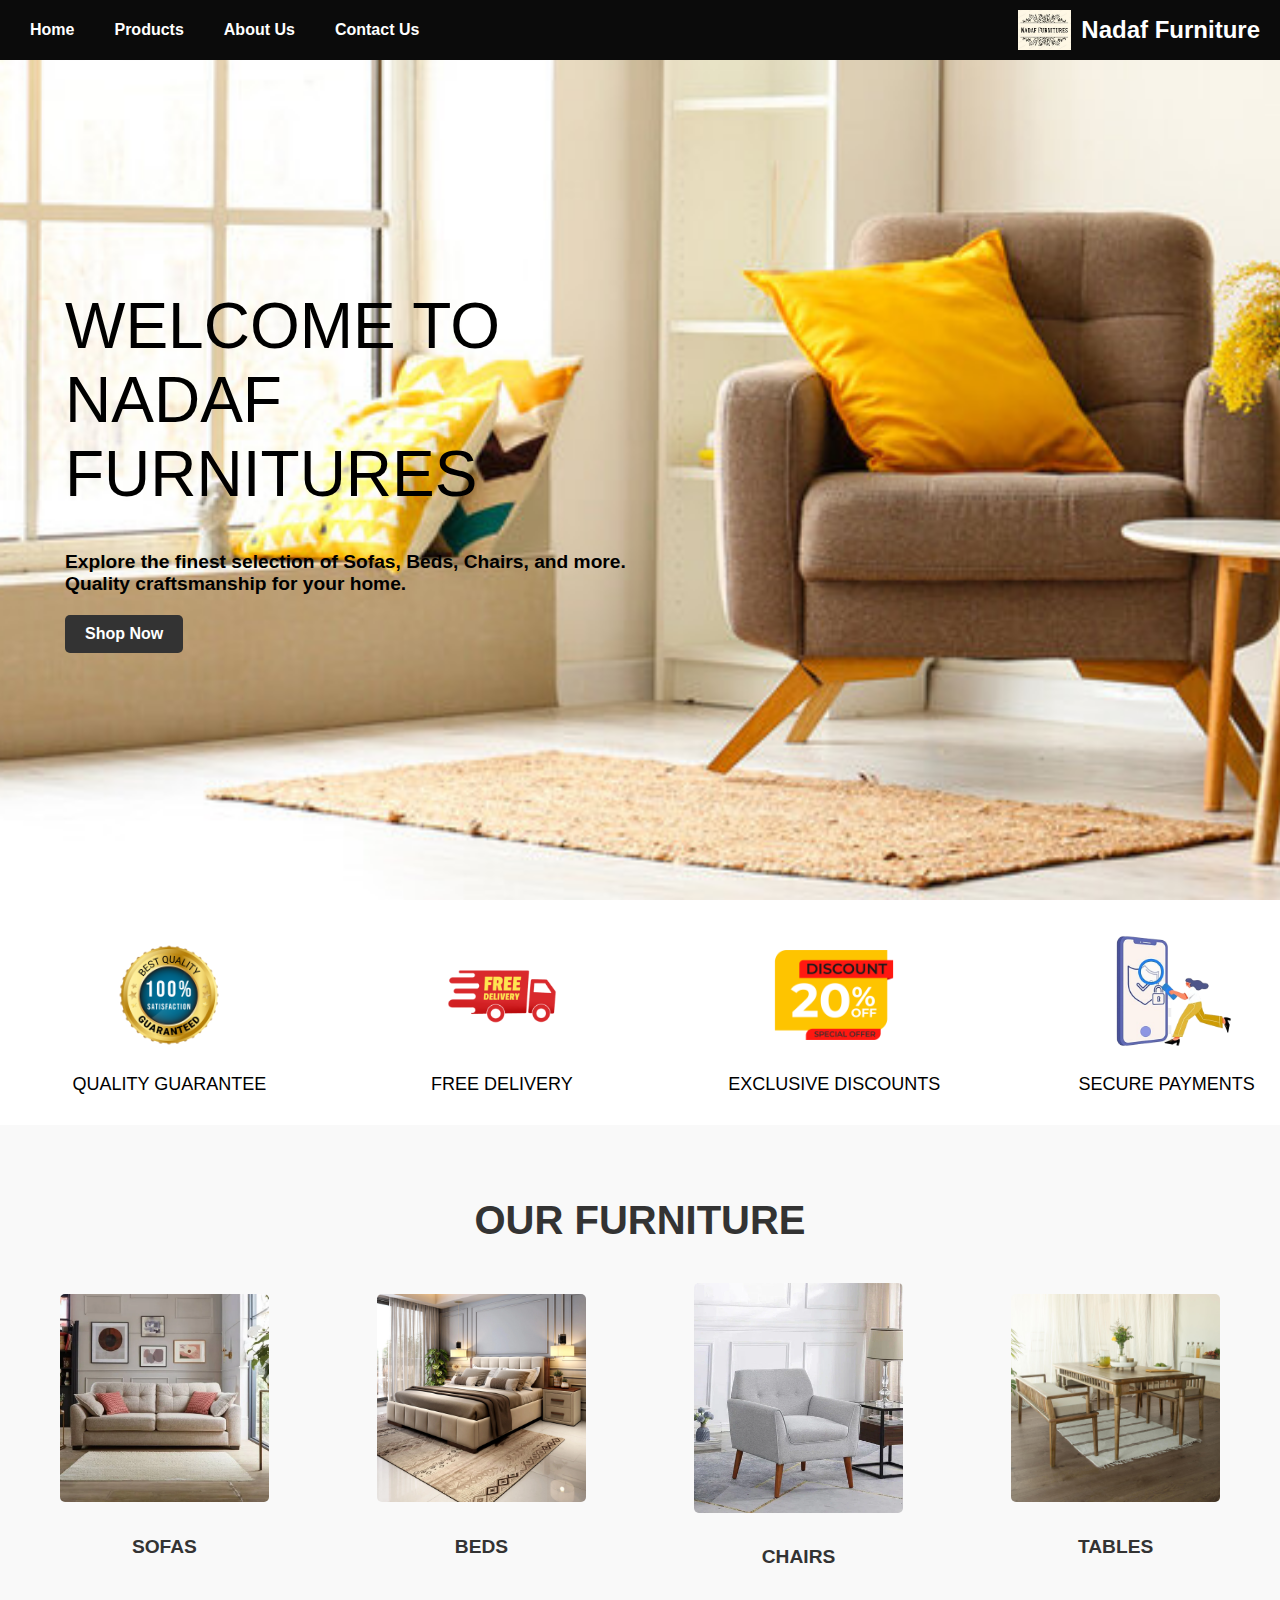
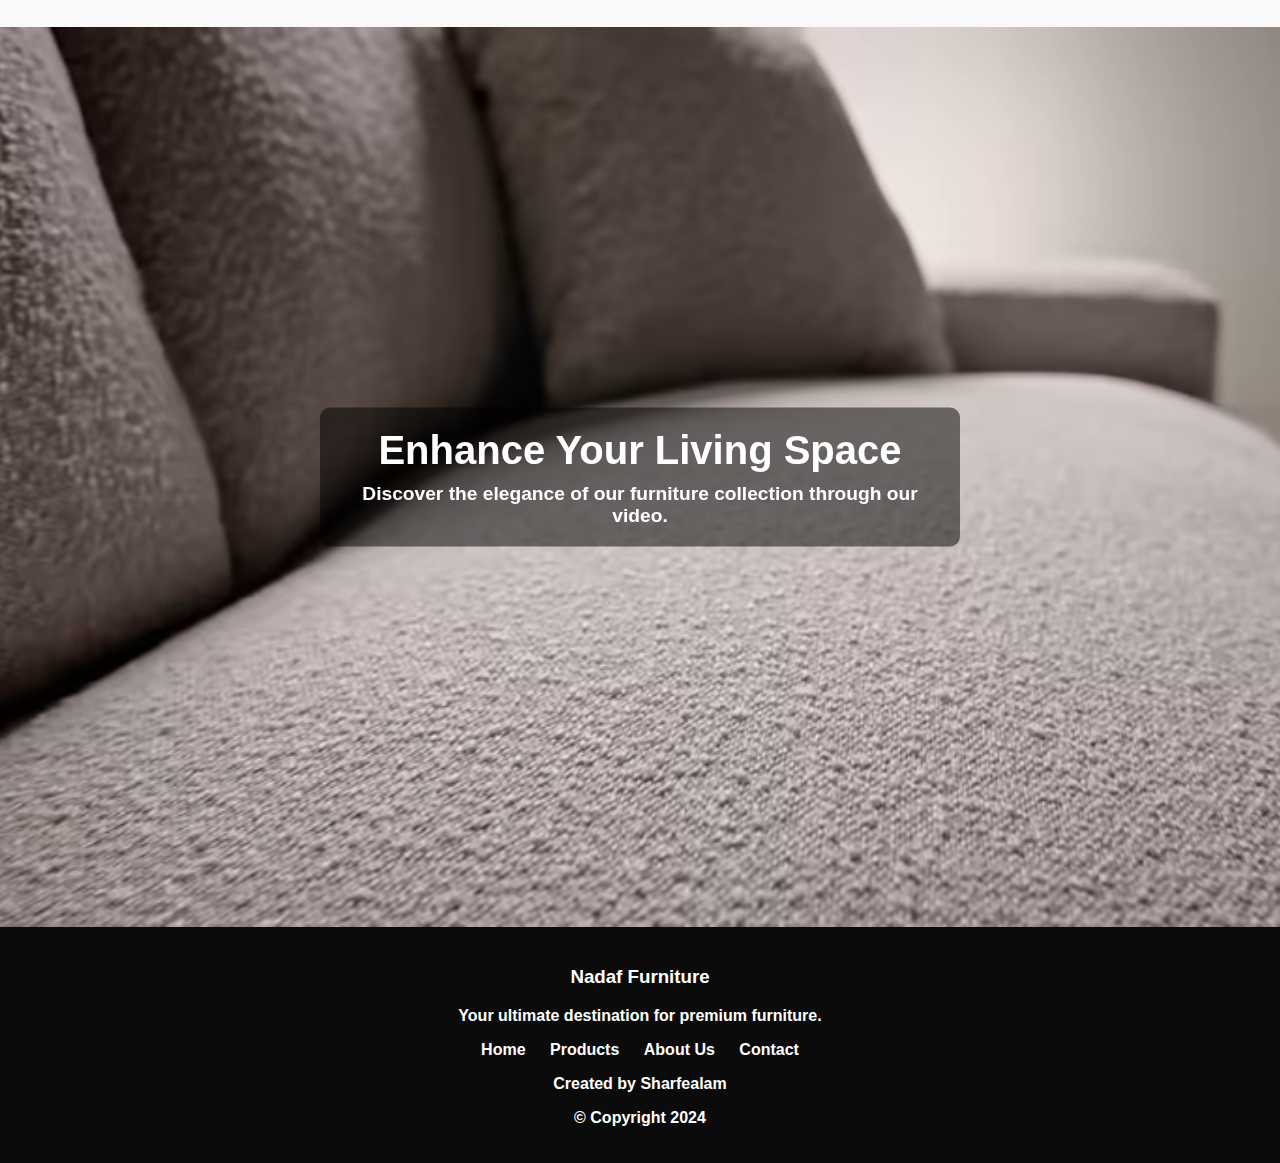
==== index.html @ edcb3baf "first commit" ====
<!DOCTYPE html>
<html lang="en">
<head>
    <meta charset="UTF-8">
    <meta name="viewport" content="width=device-width, initial-scale=1.0">
    <title>Nadaf Furnitures</title>
    <link rel="stylesheet" href="style.css">
</head>
<body>
    <!-- Navbar -->
    <header>
        <nav id="nav">
            <ul class="nav-links">
                <li><a href="index.html">Home</a></li>
                <li><a href="product.html">Products</a></li>
                <li><a href="aboutus.html">About Us</a></li>
                <li><a href="contact.html">Contact Us</a></li>
            </ul>
            <div class="logo-container">
                <img src="images/logo.JPG" alt="Furniture World Logo">
                <h1 class="cmpny-name">Nadaf Furniture</h1> 
            </div>
            <div class="menu-toggle">
                <span></span>
                <span></span>
                <span></span>
            </div>
        </nav>
    </header>

    <!-- Banner Section -->
    <section id="banner">
        <div id="banner-text">
            <h1>Welcome to<br>Nadaf Furnitures</h1>
            <p>Explore the finest selection of Sofas, Beds, Chairs, and more. Quality craftsmanship for your home.</p>
            <a href="#products" class="btn">Shop Now</a>
        </div>
       
    </section>

    <!-- Services Section -->
    <div id="services">
        <div class="services-item">
            <img src="images/quality.png" alt="Quality Guarantee">
            <h3>Quality Guarantee</h3>
        </div>
        <div class="services-item">
            <img src="images/fd.png" alt="Free Delivery">
            <h3>Free Delivery</h3>
        </div>
        <div class="services-item">
            <img src="images/discount.png" alt="Exclusive Discounts">
            <h3>Exclusive Discounts</h3>
        </div>
        <div class="services-item">
            <img src="images/secure.png" alt="Secure Payments">
            <h3>Secure Payments</h3>
        </div>
    </div>
    
    <!-- Product Categories -->
    <section id="product-categories">
        <h2 class="section-title">Our Furniture</h2>
        <div class="category-list">
            <a href="product.html#sofas">
                <img src="images/sofa.webp" alt="Sofas">
                <p>Sofas</p>
            </a>
            <a href="product.html#beds">
                <img src="images/bed2.webp" alt="Beds">
                <p>Beds</p>
            </a>
            <a href="product.html#chairs">
                <img src="images/chair.webp" alt="Chairs">
                <p>Chairs</p>
            </a>
            <a href="product.html#tables">
                <img src="images/table.jpg" alt="Tables">
                <p>Tables</p>
            </a>
        </div>
    </section>

    <!-- Video Section -->
<section id="video-section">
    <video autoplay muted loop id="background-video">
        <source src="images/f2-video..mp4" type="video/mp4">
        Your browser does not support the video tag.
    </video>
    <div class="video-overlay">
        <h2>Enhance Your Living Space</h2>
        <p>Discover the elegance of our furniture collection through our video.</p>
    </div>
</section>



    <!-- Footer -->
    <footer id="footer">
        <div class="footer-content">
            <h3>Nadaf Furniture</h3>
            <p>Your ultimate destination for premium furniture.</p>
            <ul class="footer-links">
                <li><a href="index.html">Home</a></li>
                <li><a href="product.html">Products</a></li>
                <li><a href="aboutus.html">About Us</a></li>
                <li><a href="contact.html">Contact</a></li>
            </ul>
            <p>Created by Sharfealam</p>
            <p>© Copyright 2024</p>
        </div>
    </footer>

    <!-- JavaScript for Menu Toggle -->
    <script>
        const menuToggle = document.querySelector('.menu-toggle');
        const navLinks = document.querySelector('.nav-links');

        menuToggle.addEventListener('click', () => {
            navLinks.classList.toggle('active');
        });
    </script>
</body>
</html>
---- style.css ----
/* General Styles */
    * {
        font-family: sans-serif;
        font-weight: bold;
    }

    html, body {
        margin: 0;
        padding: 0;
        overflow-x: hidden; /* Prevent horizontal scrollbar */
    }

    body {
        font-family: Arial, sans-serif;
        background-color: #f4f4f4;
        box-sizing: border-box;
    }

    /* Header and Navbar */
    header {
        position: fixed;
        width: 100%;
        top: 0;
        left: 0;
        background-color: #0b0b0b;
        z-index: 1000;
        margin: 0;
        padding: 0;
    }

    #nav {
        display: flex;
        justify-content: space-between;
        align-items: center;
        padding: 10px 20px;
        color: #fff;
    }

    .logo-container {
        display: flex;
        align-items: center;
        margin-left: auto; /* Pushes the logo and company name to the right */
    }

    .logo-container img {
        height: 40px; /* Adjust size as needed */
        margin-right: 10px;
    }

    .logo-container h1 {
        margin: 0;
        font-size: 1.5em;
        color: white;
    }

    .nav-links {
        list-style: none;
        display: flex;
        margin: 0;
        padding: 0;
        margin-right: auto; /* Pushes the navigation links to the left */
    }

    .nav-links li {
        margin-right: 20px; /* Adjust the space between nav items */
    }

    .nav-links a {
        text-decoration: none;
        color: #fff;
        padding: 5px 10px;
        transition: background-color 0.3s ease;
    }

    .nav-links a:hover {
        background-color: whitesmoke;
        color: black;
    }

    /* Banner Section */
    #banner {
        display: flex;
        align-items: center;
        justify-content: space-between;
        background-image: url('images/bannerimage.jpg');
        background-repeat: no-repeat;
        background-size: cover;
        background-position: center;
        height: 100vh;
        width: 100%;
        margin: 0;
        padding: 0 20px;
        box-sizing: border-box;
    }

    #banner-text {
        max-width: 50%;
        margin-left: 45px;
        color: black; /* White text color for contrast */
    }

    #banner-text h1 {
        text-transform: uppercase;
        font-size: 4em;
        font-weight: 300;
        margin-bottom: 40px;
    }

    #banner-text p {
        font-size: 1.2em;
        margin-bottom: 20px;
    }

    #banner-image img {
        max-width: 400px;
        width: 100%;
        height: auto;
        margin-right: 65px;
        margin-top: 25px;
    }

    /* Services Section */
    #services {
        background-color: white;
        width: 95%;
        margin: 0 auto;
        display: flex;
        justify-content: space-between;
        align-items: center;
        padding: 30px 60px;
    }

    .services-item {
        width: 18%; /* Adjusted width for better spacing */
        text-align: center;
    }

    .services-item img {
        width: 130px;
        height: auto;
        margin-bottom: 10px;
    }

    .services-item h3 {
        font-size: 18px;
        text-transform: uppercase;
        font-weight: 400;
        margin: 0;
    }

    /* Product Categories Section */
    #product-categories {
        background-color: #f9f9f9;
        padding: 40px 60px;
    }

    .section-title {
        text-align: center;
        font-size: 2.5em;
        text-transform: uppercase;
        margin-bottom: 40px;
        color: #333;
    }

    .category-list {
        display: flex;
        justify-content: space-between;
        align-items: center;
        flex-wrap: wrap;
    }

    .category-list a {
        text-align: center;
        width: 18%; /* Adjusted width for better spacing */
        text-decoration: none;
        color: #333;
        transition: transform 0.3s ease, box-shadow 0.3s ease;
    }

    .category-list a img {
        width: 100%;
        height: auto;
        border-radius: 5px;
        object-fit: cover;
        margin-bottom: 10px;
    }

    .category-list a:hover {
        transform: scale(1.05);
        box-shadow: 0 8px 15px rgba(0, 0, 0, 0.1);
    }

    .category-list p {
        font-size: 1.2em;
        text-transform: uppercase;
        font-weight: bold;
    }

    /* Products Section */
    #products {
        padding: 50px 20px;
        background-color: #fff;
        text-align: center;
    }

    .products {
        width: 95%;
        margin: 0 auto;
        padding: 50px;
        padding-top: 20px;
    }

    /* Center the heading of Sofas and Chairs */
    .products-label h4 {
        font-family: algerian;
        font-size: 30px;
        font-weight: 400;
        text-align: center; /* Center the text */
        width: 100%; /* Ensure the heading takes up full width */
        margin: 0 auto; /* Center the heading horizontally */
        margin-top: 15px;
    }


    .products-label a {
        color: #000;
        letter-spacing: 1px;
    }

    .products-list {
        width: 100%;
        display: flex;
        flex-wrap: wrap;
        gap: 20px; /* Space between items */
        justify-content: center; /* Center items horizontally */
    }

    .products-item {
        width: calc(20% - 20px); /* 5 items per row, adjusted for gap */
        background-color: #f9f9f9;
        border-radius: 10px;
        padding: 15px;
        text-align: center;
        transition: transform 0.3s ease, box-shadow 0.3s ease;
    }

    .products-item img {
        width: 100%;
        height: auto;
        border-radius: 10px;
        margin-bottom: 10px;
        transition: transform 0.3s ease, box-shadow 0.3s ease;
    }

    .products-item img:hover {
        transform: scale(1.1);
        box-shadow: 0 10px 20px rgba(0, 0, 0, 0.2);
    }

    .products-data {
        width: 90%;
        margin: 0 auto;
        display: flex;
        justify-content: space-between;
        align-items: center;
        margin-top: 15px;
        text-transform: uppercase;
        font-size: 20px;
    }

    /* Footer */
    #footer {
        padding: 20px;
        background-color: #0b0b0b;
        color: #fff;
        text-align: center;
    }

    .footer-links {
        list-style: none;
        padding: 0;
    }

    .footer-links li {
        display: inline-block;
        margin: 0 10px;
    }

    .footer-links a {
        color: #fff;
        text-decoration: none;
    }

    .footer-links a:hover {
        text-decoration: underline;
    }

    /* Buttons */
    .btn {
        display: inline-block;
        padding: 10px 20px;
        background-color: #333;
        color: #fff;
        text-decoration: none;
        border-radius: 5px;
        transition: background-color 0.3s ease, transform 0.3s ease;
    }

    .btn:hover {
        background-color: #555;
    }

    /* Responsive Adjustments */
    @media (max-width: 768px) {
        #banner {
            flex-direction: column;
            height: auto;
        }

        #banner-text {
            max-width: 100%;
            margin-left: 0;
            text-align: center;
            padding: 20px 0;
        }

        #banner-image img {
            margin: 0 auto;
            max-width: 80%;
        }

        .category-list a, .products-item, .services-item {
            width: 45%;
            margin-bottom: 20px;
        }
    }

/* Video Section */
#video-section {
    position: relative;
    width: 100%;
    height: 100vh; /* Full viewport height */
    overflow: hidden;
}

#background-video {
    width: 100%;
    height: 100%;
    object-fit: cover; /* Ensures the video covers the entire section */
}

.video-overlay {
    position: absolute;
    top: 50%;
    left: 50%;
    transform: translate(-50%, -50%);
    color: white;
    text-align: center;
    background: rgba(0, 0, 0, 0.5); /* Semi-transparent overlay for text readability */
    padding: 20px;
    border-radius: 10px;
}

.video-overlay h2 {
    font-size: 2.5em;
    margin: 0 0 10px;
}

.video-overlay p {
    font-size: 1.2em;
    margin: 0;
}


    @media (max-width: 480px) {
        .category-list a, .products-item, .services-item {
            width: 100%;
        }
    }
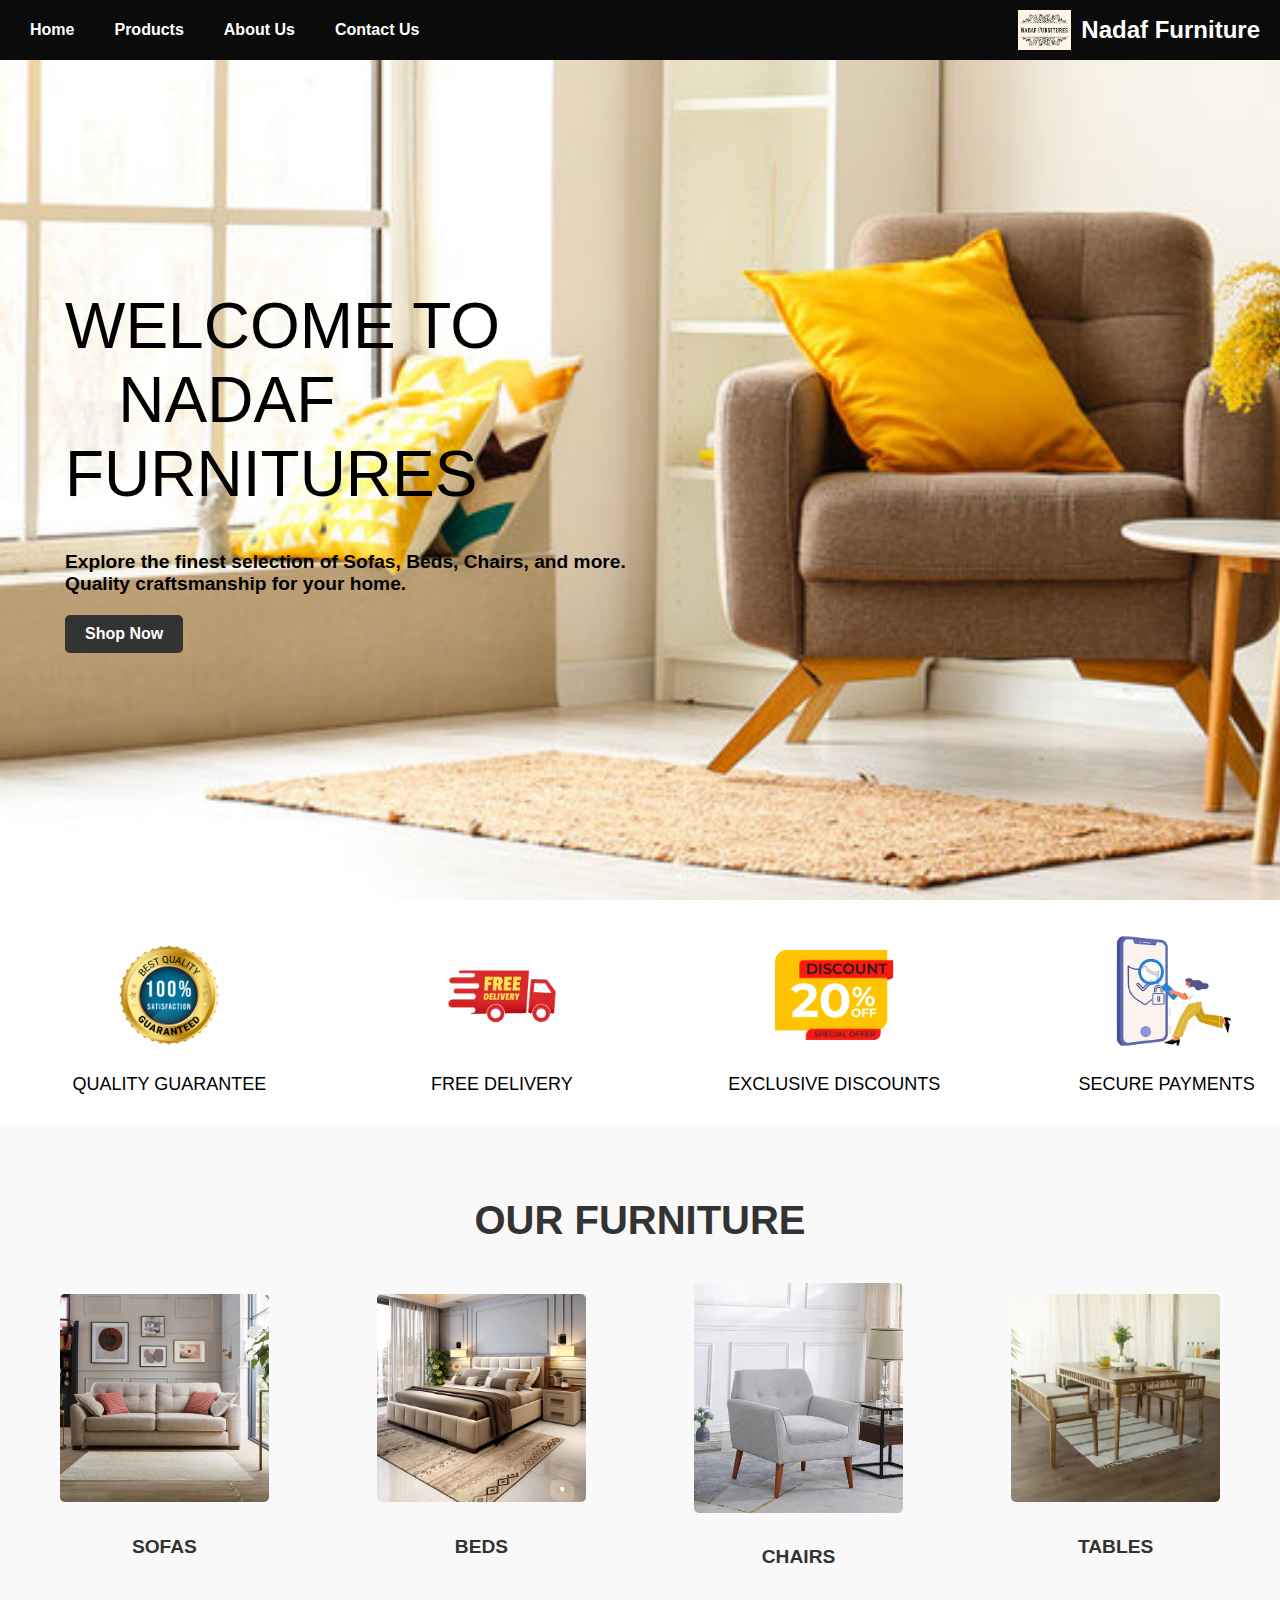
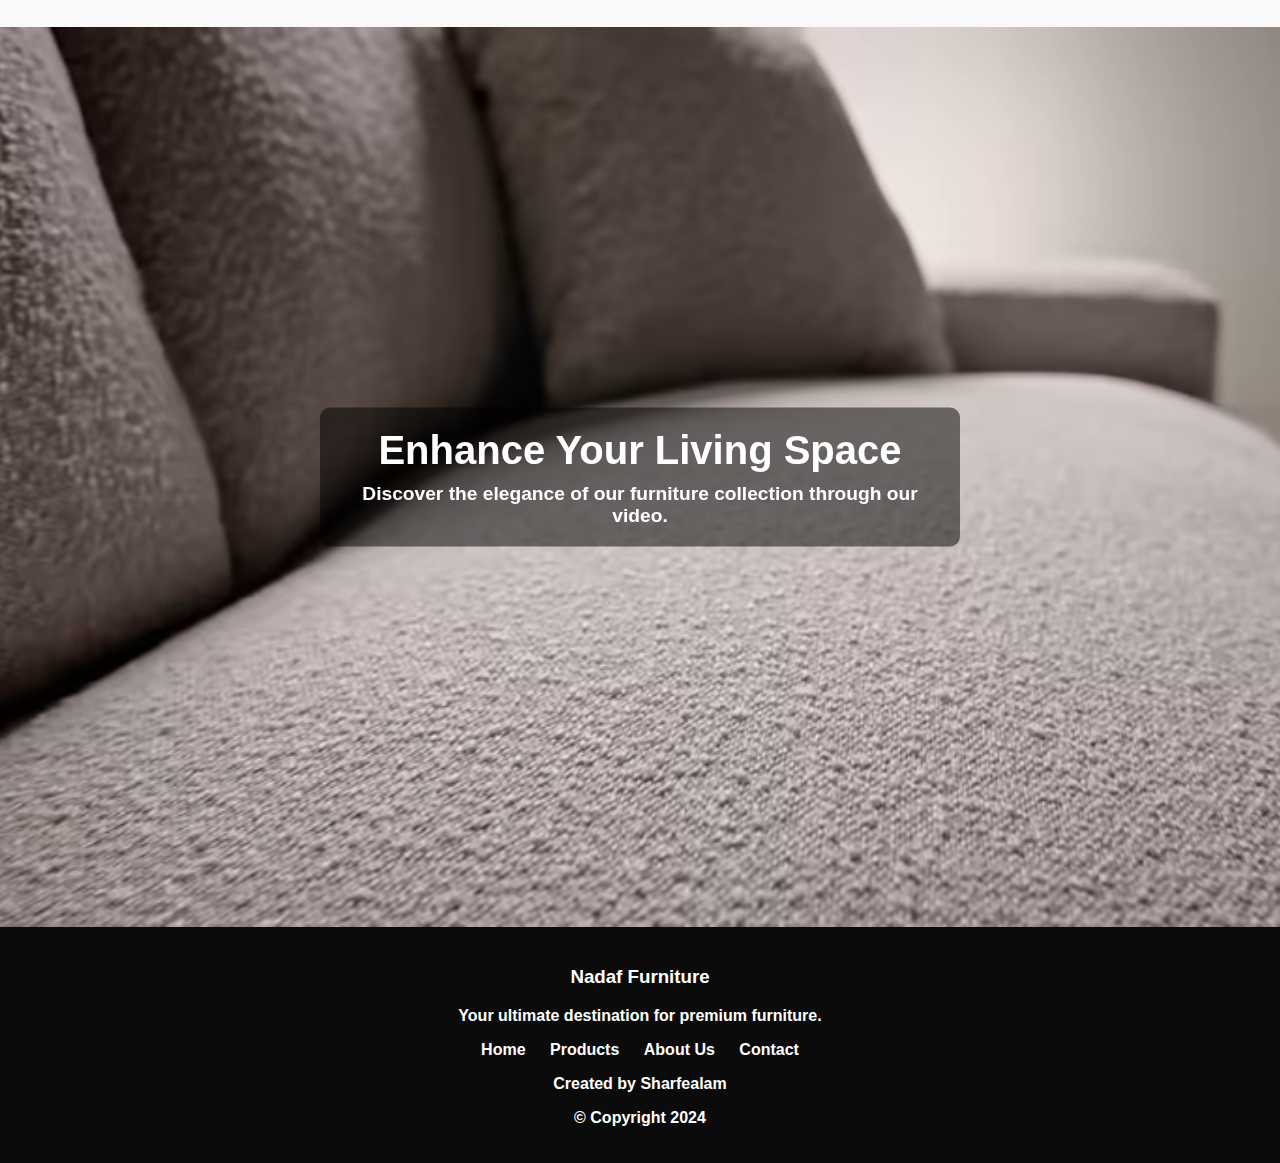
==== commit 5e8170a4: "Update index.html" ====
--- a/index.html
+++ b/index.html
@@ -31,7 +31,7 @@
     <!-- Banner Section -->
     <section id="banner">
         <div id="banner-text">
-            <h1>Welcome to<br>Nadaf Furnitures</h1>
+            <h1>Welcome to<br>&nbsp&nbsp&nbspNadaf Furnitures</h1>
             <p>Explore the finest selection of Sofas, Beds, Chairs, and more. Quality craftsmanship for your home.</p>
             <a href="#products" class="btn">Shop Now</a>
         </div>
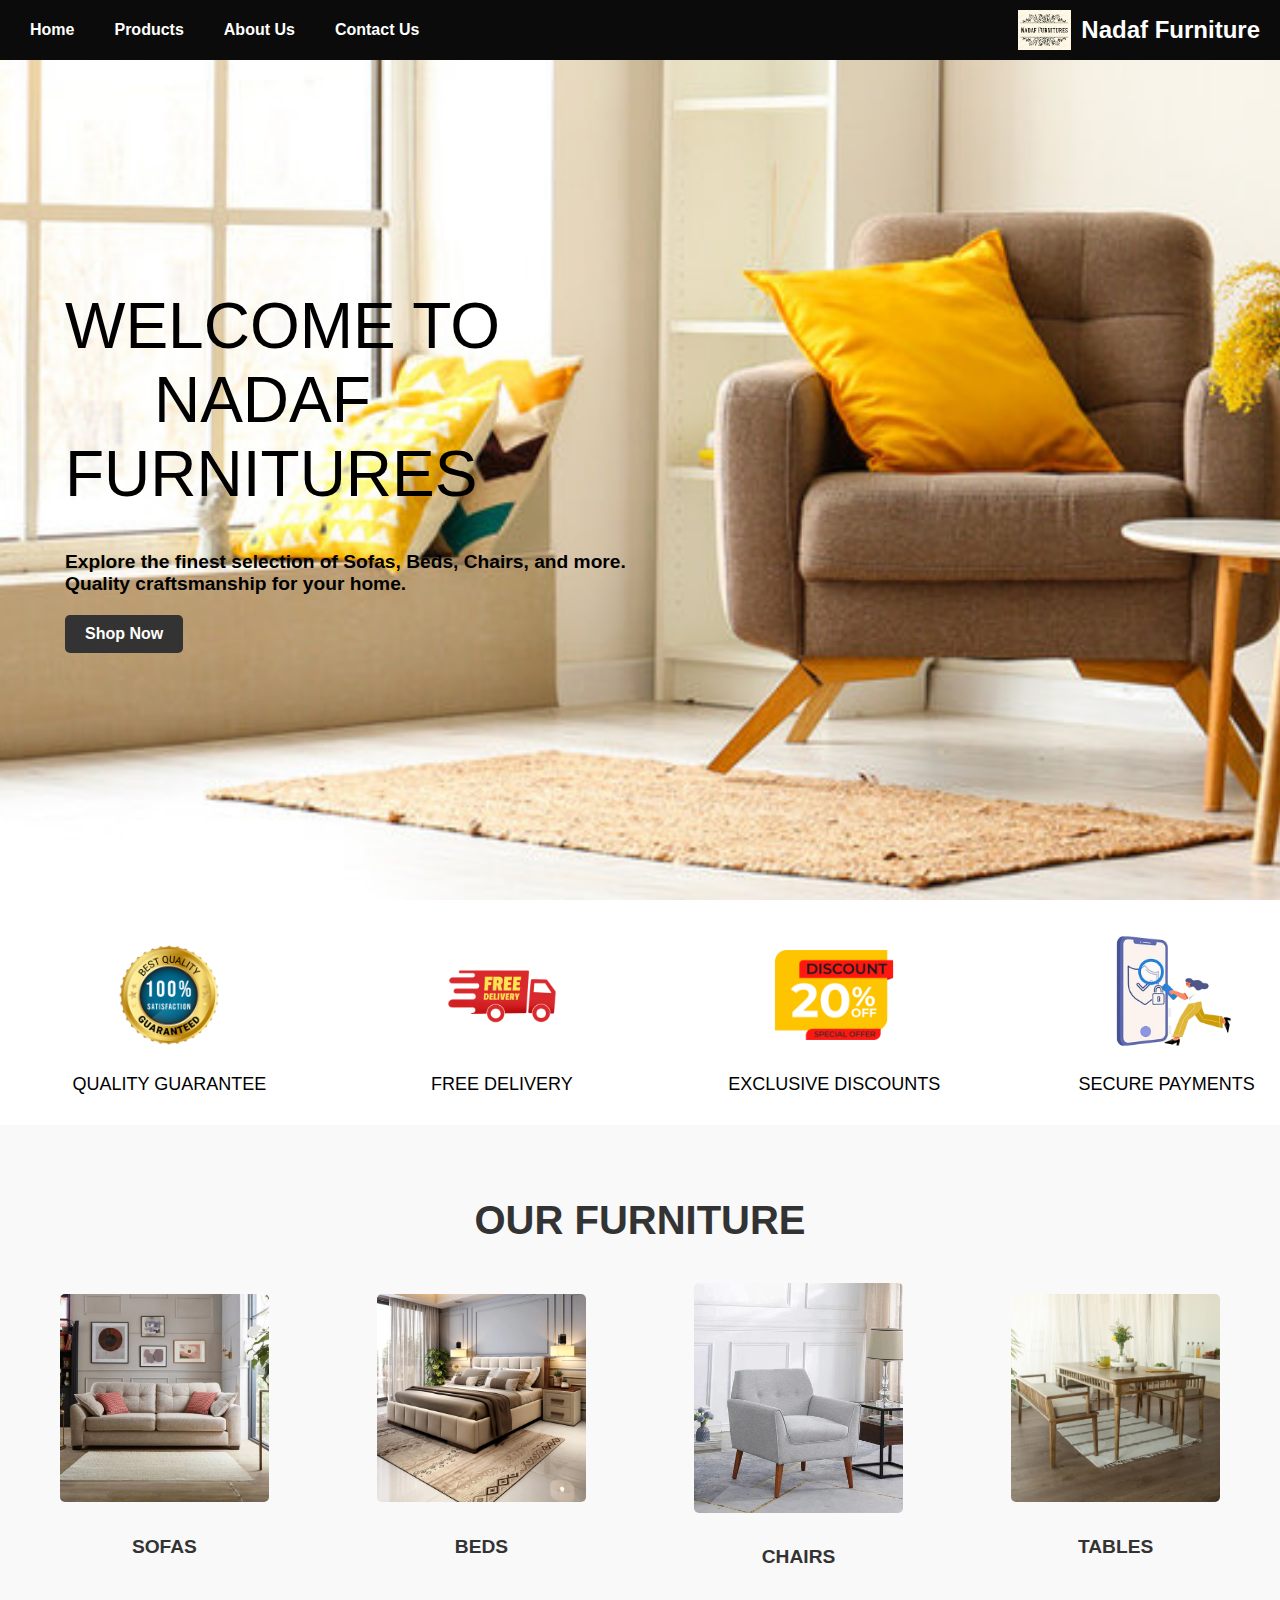
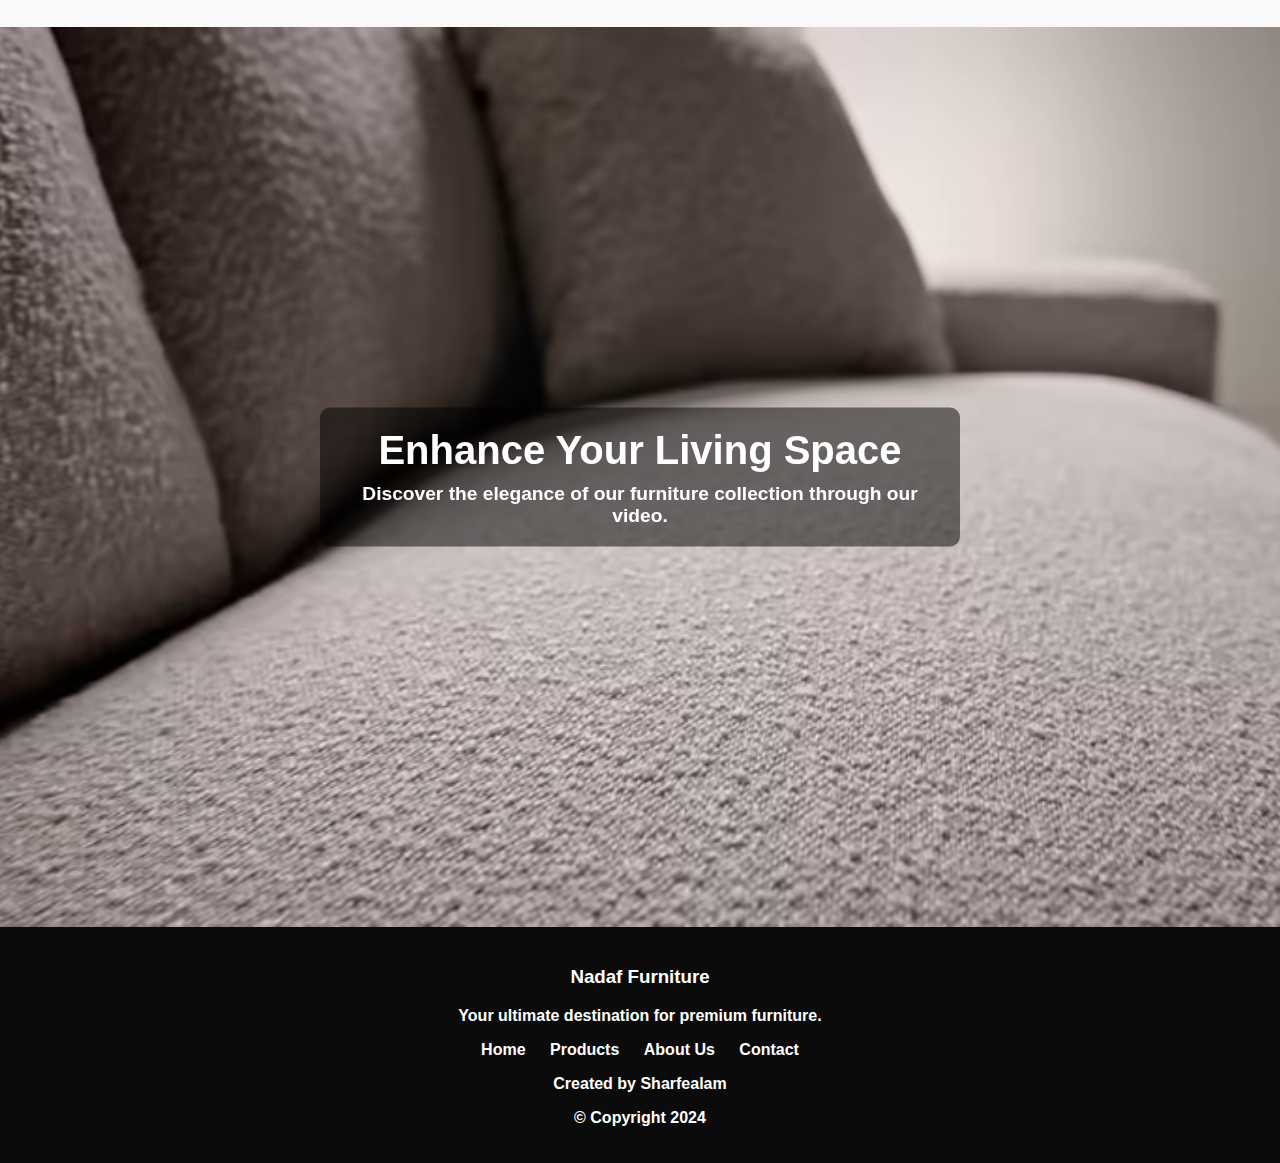
==== commit 58085058: "Update index.html" ====
--- a/index.html
+++ b/index.html
@@ -31,7 +31,7 @@
     <!-- Banner Section -->
     <section id="banner">
         <div id="banner-text">
-            <h1>Welcome to<br>&nbsp&nbsp&nbspNadaf Furnitures</h1>
+            <h1>Welcome to<br>&nbsp&nbsp&nbsp&nbsp&nbspNadaf Furnitures</h1>
             <p>Explore the finest selection of Sofas, Beds, Chairs, and more. Quality craftsmanship for your home.</p>
             <a href="#products" class="btn">Shop Now</a>
         </div>
